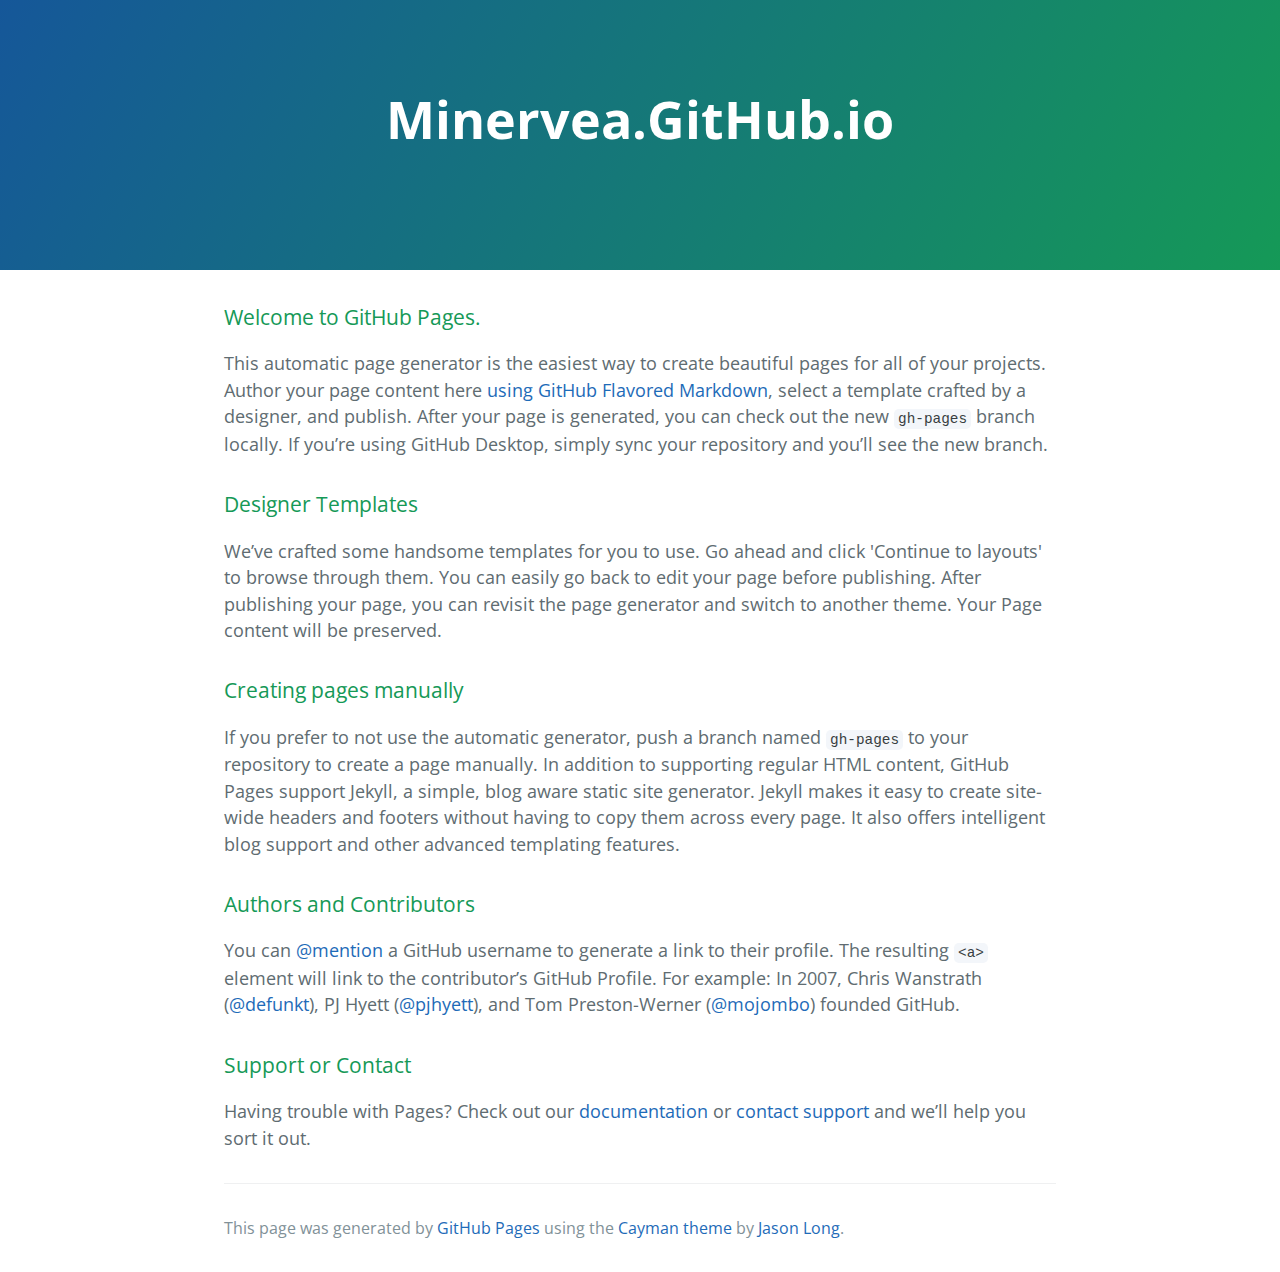
==== index.html @ 9136809b "Replace master branch with page content via GitHub" ====
<!DOCTYPE html>
<html lang="en-us">
  <head>
    <meta charset="UTF-8">
    <title>Minervea.GitHub.io by Minervea</title>
    <meta name="viewport" content="width=device-width, initial-scale=1">
    <link rel="stylesheet" type="text/css" href="stylesheets/normalize.css" media="screen">
    <link href='https://fonts.googleapis.com/css?family=Open+Sans:400,700' rel='stylesheet' type='text/css'>
    <link rel="stylesheet" type="text/css" href="stylesheets/stylesheet.css" media="screen">
    <link rel="stylesheet" type="text/css" href="stylesheets/github-light.css" media="screen">
  </head>
  <body>
    <section class="page-header">
      <h1 class="project-name">Minervea.GitHub.io</h1>
      <h2 class="project-tagline"></h2>
    </section>

    <section class="main-content">
      <h3>
<a id="welcome-to-github-pages" class="anchor" href="#welcome-to-github-pages" aria-hidden="true"><span aria-hidden="true" class="octicon octicon-link"></span></a>Welcome to GitHub Pages.</h3>

<p>This automatic page generator is the easiest way to create beautiful pages for all of your projects. Author your page content here <a href="https://guides.github.com/features/mastering-markdown/">using GitHub Flavored Markdown</a>, select a template crafted by a designer, and publish. After your page is generated, you can check out the new <code>gh-pages</code> branch locally. If you’re using GitHub Desktop, simply sync your repository and you’ll see the new branch.</p>

<h3>
<a id="designer-templates" class="anchor" href="#designer-templates" aria-hidden="true"><span aria-hidden="true" class="octicon octicon-link"></span></a>Designer Templates</h3>

<p>We’ve crafted some handsome templates for you to use. Go ahead and click 'Continue to layouts' to browse through them. You can easily go back to edit your page before publishing. After publishing your page, you can revisit the page generator and switch to another theme. Your Page content will be preserved.</p>

<h3>
<a id="creating-pages-manually" class="anchor" href="#creating-pages-manually" aria-hidden="true"><span aria-hidden="true" class="octicon octicon-link"></span></a>Creating pages manually</h3>

<p>If you prefer to not use the automatic generator, push a branch named <code>gh-pages</code> to your repository to create a page manually. In addition to supporting regular HTML content, GitHub Pages support Jekyll, a simple, blog aware static site generator. Jekyll makes it easy to create site-wide headers and footers without having to copy them across every page. It also offers intelligent blog support and other advanced templating features.</p>

<h3>
<a id="authors-and-contributors" class="anchor" href="#authors-and-contributors" aria-hidden="true"><span aria-hidden="true" class="octicon octicon-link"></span></a>Authors and Contributors</h3>

<p>You can <a href="https://help.github.com/articles/basic-writing-and-formatting-syntax/#mentioning-users-and-teams" class="user-mention">@mention</a> a GitHub username to generate a link to their profile. The resulting <code>&lt;a&gt;</code> element will link to the contributor’s GitHub Profile. For example: In 2007, Chris Wanstrath (<a href="https://github.com/defunkt" class="user-mention">@defunkt</a>), PJ Hyett (<a href="https://github.com/pjhyett" class="user-mention">@pjhyett</a>), and Tom Preston-Werner (<a href="https://github.com/mojombo" class="user-mention">@mojombo</a>) founded GitHub.</p>

<h3>
<a id="support-or-contact" class="anchor" href="#support-or-contact" aria-hidden="true"><span aria-hidden="true" class="octicon octicon-link"></span></a>Support or Contact</h3>

<p>Having trouble with Pages? Check out our <a href="https://help.github.com/pages">documentation</a> or <a href="https://github.com/contact">contact support</a> and we’ll help you sort it out.</p>

      <footer class="site-footer">

        <span class="site-footer-credits">This page was generated by <a href="https://pages.github.com">GitHub Pages</a> using the <a href="https://github.com/jasonlong/cayman-theme">Cayman theme</a> by <a href="https://twitter.com/jasonlong">Jason Long</a>.</span>
      </footer>

    </section>

  
  </body>
</html>
---- stylesheets/stylesheet.css ----
* {
  box-sizing: border-box; }

body {
  padding: 0;
  margin: 0;
  font-family: "Open Sans", "Helvetica Neue", Helvetica, Arial, sans-serif;
  font-size: 16px;
  line-height: 1.5;
  color: #606c71; }

a {
  color: #1e6bb8;
  text-decoration: none; }
  a:hover {
    text-decoration: underline; }

.btn {
  display: inline-block;
  margin-bottom: 1rem;
  color: rgba(255, 255, 255, 0.7);
  background-color: rgba(255, 255, 255, 0.08);
  border-color: rgba(255, 255, 255, 0.2);
  border-style: solid;
  border-width: 1px;
  border-radius: 0.3rem;
  transition: color 0.2s, background-color 0.2s, border-color 0.2s; }
  .btn + .btn {
    margin-left: 1rem; }

.btn:hover {
  color: rgba(255, 255, 255, 0.8);
  text-decoration: none;
  background-color: rgba(255, 255, 255, 0.2);
  border-color: rgba(255, 255, 255, 0.3); }

@media screen and (min-width: 64em) {
  .btn {
    padding: 0.75rem 1rem; } }

@media screen and (min-width: 42em) and (max-width: 64em) {
  .btn {
    padding: 0.6rem 0.9rem;
    font-size: 0.9rem; } }

@media screen and (max-width: 42em) {
  .btn {
    display: block;
    width: 100%;
    padding: 0.75rem;
    font-size: 0.9rem; }
    .btn + .btn {
      margin-top: 1rem;
      margin-left: 0; } }

.page-header {
  color: #fff;
  text-align: center;
  background-color: #159957;
  background-image: linear-gradient(120deg, #155799, #159957); }

@media screen and (min-width: 64em) {
  .page-header {
    padding: 5rem 6rem; } }

@media screen and (min-width: 42em) and (max-width: 64em) {
  .page-header {
    padding: 3rem 4rem; } }

@media screen and (max-width: 42em) {
  .page-header {
    padding: 2rem 1rem; } }

.project-name {
  margin-top: 0;
  margin-bottom: 0.1rem; }

@media screen and (min-width: 64em) {
  .project-name {
    font-size: 3.25rem; } }

@media screen and (min-width: 42em) and (max-width: 64em) {
  .project-name {
    font-size: 2.25rem; } }

@media screen and (max-width: 42em) {
  .project-name {
    font-size: 1.75rem; } }

.project-tagline {
  margin-bottom: 2rem;
  font-weight: normal;
  opacity: 0.7; }

@media screen and (min-width: 64em) {
  .project-tagline {
    font-size: 1.25rem; } }

@media screen and (min-width: 42em) and (max-width: 64em) {
  .project-tagline {
    font-size: 1.15rem; } }

@media screen and (max-width: 42em) {
  .project-tagline {
    font-size: 1rem; } }

.main-content :first-child {
  margin-top: 0; }
.main-content img {
  max-width: 100%; }
.main-content h1, .main-content h2, .main-content h3, .main-content h4, .main-content h5, .main-content h6 {
  margin-top: 2rem;
  margin-bottom: 1rem;
  font-weight: normal;
  color: #159957; }
.main-content p {
  margin-bottom: 1em; }
.main-content code {
  padding: 2px 4px;
  font-family: Consolas, "Liberation Mono", Menlo, Courier, monospace;
  font-size: 0.9rem;
  color: #383e41;
  background-color: #f3f6fa;
  border-radius: 0.3rem; }
.main-content pre {
  padding: 0.8rem;
  margin-top: 0;
  margin-bottom: 1rem;
  font: 1rem Consolas, "Liberation Mono", Menlo, Courier, monospace;
  color: #567482;
  word-wrap: normal;
  background-color: #f3f6fa;
  border: solid 1px #dce6f0;
  border-radius: 0.3rem; }
  .main-content pre > code {
    padding: 0;
    margin: 0;
    font-size: 0.9rem;
    color: #567482;
    word-break: normal;
    white-space: pre;
    background: transparent;
    border: 0; }
.main-content .highlight {
  margin-bottom: 1rem; }
  .main-content .highlight pre {
    margin-bottom: 0;
    word-break: normal; }
.main-content .highlight pre, .main-content pre {
  padding: 0.8rem;
  overflow: auto;
  font-size: 0.9rem;
  line-height: 1.45;
  border-radius: 0.3rem; }
.main-content pre code, .main-content pre tt {
  display: inline;
  max-width: initial;
  padding: 0;
  margin: 0;
  overflow: initial;
  line-height: inherit;
  word-wrap: normal;
  background-color: transparent;
  border: 0; }
  .main-content pre code:before, .main-content pre code:after, .main-content pre tt:before, .main-content pre tt:after {
    content: normal; }
.main-content ul, .main-content ol {
  margin-top: 0; }
.main-content blockquote {
  padding: 0 1rem;
  margin-left: 0;
  color: #819198;
  border-left: 0.3rem solid #dce6f0; }
  .main-content blockquote > :first-child {
    margin-top: 0; }
  .main-content blockquote > :last-child {
    margin-bottom: 0; }
.main-content table {
  display: block;
  width: 100%;
  overflow: auto;
  word-break: normal;
  word-break: keep-all; }
  .main-content table th {
    font-weight: bold; }
  .main-content table th, .main-content table td {
    padding: 0.5rem 1rem;
    border: 1px solid #e9ebec; }
.main-content dl {
  padding: 0; }
  .main-content dl dt {
    padding: 0;
    margin-top: 1rem;
    font-size: 1rem;
    font-weight: bold; }
  .main-content dl dd {
    padding: 0;
    margin-bottom: 1rem; }
.main-content hr {
  height: 2px;
  padding: 0;
  margin: 1rem 0;
  background-color: #eff0f1;
  border: 0; }

@media screen and (min-width: 64em) {
  .main-content {
    max-width: 64rem;
    padding: 2rem 6rem;
    margin: 0 auto;
    font-size: 1.1rem; } }

@media screen and (min-width: 42em) and (max-width: 64em) {
  .main-content {
    padding: 2rem 4rem;
    font-size: 1.1rem; } }

@media screen and (max-width: 42em) {
  .main-content {
    padding: 2rem 1rem;
    font-size: 1rem; } }

.site-footer {
  padding-top: 2rem;
  margin-top: 2rem;
  border-top: solid 1px #eff0f1; }

.site-footer-owner {
  display: block;
  font-weight: bold; }

.site-footer-credits {
  color: #819198; }

@media screen and (min-width: 64em) {
  .site-footer {
    font-size: 1rem; } }

@media screen and (min-width: 42em) and (max-width: 64em) {
  .site-footer {
    font-size: 1rem; } }

@media screen and (max-width: 42em) {
  .site-footer {
    font-size: 0.9rem; } }
---- stylesheets/github-light.css ----
/*
The MIT License (MIT)

Copyright (c) 2015 GitHub, Inc.

Permission is hereby granted, free of charge, to any person obtaining a copy
of this software and associated documentation files (the "Software"), to deal
in the Software without restriction, including without limitation the rights
to use, copy, modify, merge, publish, distribute, sublicense, and/or sell
copies of the Software, and to permit persons to whom the Software is
furnished to do so, subject to the following conditions:

The above copyright notice and this permission notice shall be included in all
copies or substantial portions of the Software.

THE SOFTWARE IS PROVIDED "AS IS", WITHOUT WARRANTY OF ANY KIND, EXPRESS OR
IMPLIED, INCLUDING BUT NOT LIMITED TO THE WARRANTIES OF MERCHANTABILITY,
FITNESS FOR A PARTICULAR PURPOSE AND NONINFRINGEMENT. IN NO EVENT SHALL THE
AUTHORS OR COPYRIGHT HOLDERS BE LIABLE FOR ANY CLAIM, DAMAGES OR OTHER
LIABILITY, WHETHER IN AN ACTION OF CONTRACT, TORT OR OTHERWISE, ARISING FROM,
OUT OF OR IN CONNECTION WITH THE SOFTWARE OR THE USE OR OTHER DEALINGS IN THE
SOFTWARE.

*/

.pl-c /* comment */ {
  color: #969896;
}

.pl-c1      /* constant, markup.raw, meta.diff.header, meta.module-reference, meta.property-name, support, support.constant, support.variable, variable.other.constant */,
.pl-s .pl-v /* string variable */ {
  color: #0086b3;
}

.pl-e  /* entity */,
.pl-en /* entity.name */ {
  color: #795da3;
}

.pl-s .pl-s1 /* string source */,
.pl-smi      /* storage.modifier.import, storage.modifier.package, storage.type.java, variable.other, variable.parameter.function */ {
  color: #333;
}

.pl-ent /* entity.name.tag */ {
  color: #63a35c;
}

.pl-k /* keyword, storage, storage.type */ {
  color: #a71d5d;
}

.pl-pds              /* punctuation.definition.string, string.regexp.character-class */,
.pl-s                /* string */,
.pl-s .pl-pse .pl-s1 /* string punctuation.section.embedded source */,
.pl-sr               /* string.regexp */,
.pl-sr .pl-cce       /* string.regexp constant.character.escape */,
.pl-sr .pl-sra       /* string.regexp string.regexp.arbitrary-repitition */,
.pl-sr .pl-sre       /* string.regexp source.ruby.embedded */ {
  color: #183691;
}

.pl-v /* variable */ {
  color: #ed6a43;
}

.pl-id /* invalid.deprecated */ {
  color: #b52a1d;
}

.pl-ii /* invalid.illegal */ {
  background-color: #b52a1d;
  color: #f8f8f8;
}

.pl-sr .pl-cce /* string.regexp constant.character.escape */ {
  color: #63a35c;
  font-weight: bold;
}

.pl-ml /* markup.list */ {
  color: #693a17;
}

.pl-mh        /* markup.heading */,
.pl-mh .pl-en /* markup.heading entity.name */,
.pl-ms        /* meta.separator */ {
  color: #1d3e81;
  font-weight: bold;
}

.pl-mq /* markup.quote */ {
  color: #008080;
}

.pl-mi /* markup.italic */ {
  color: #333;
  font-style: italic;
}

.pl-mb /* markup.bold */ {
  color: #333;
  font-weight: bold;
}

.pl-md /* markup.deleted, meta.diff.header.from-file */ {
  background-color: #ffecec;
  color: #bd2c00;
}

.pl-mi1 /* markup.inserted, meta.diff.header.to-file */ {
  background-color: #eaffea;
  color: #55a532;
}

.pl-mdr /* meta.diff.range */ {
  color: #795da3;
  font-weight: bold;
}

.pl-mo /* meta.output */ {
  color: #1d3e81;
}
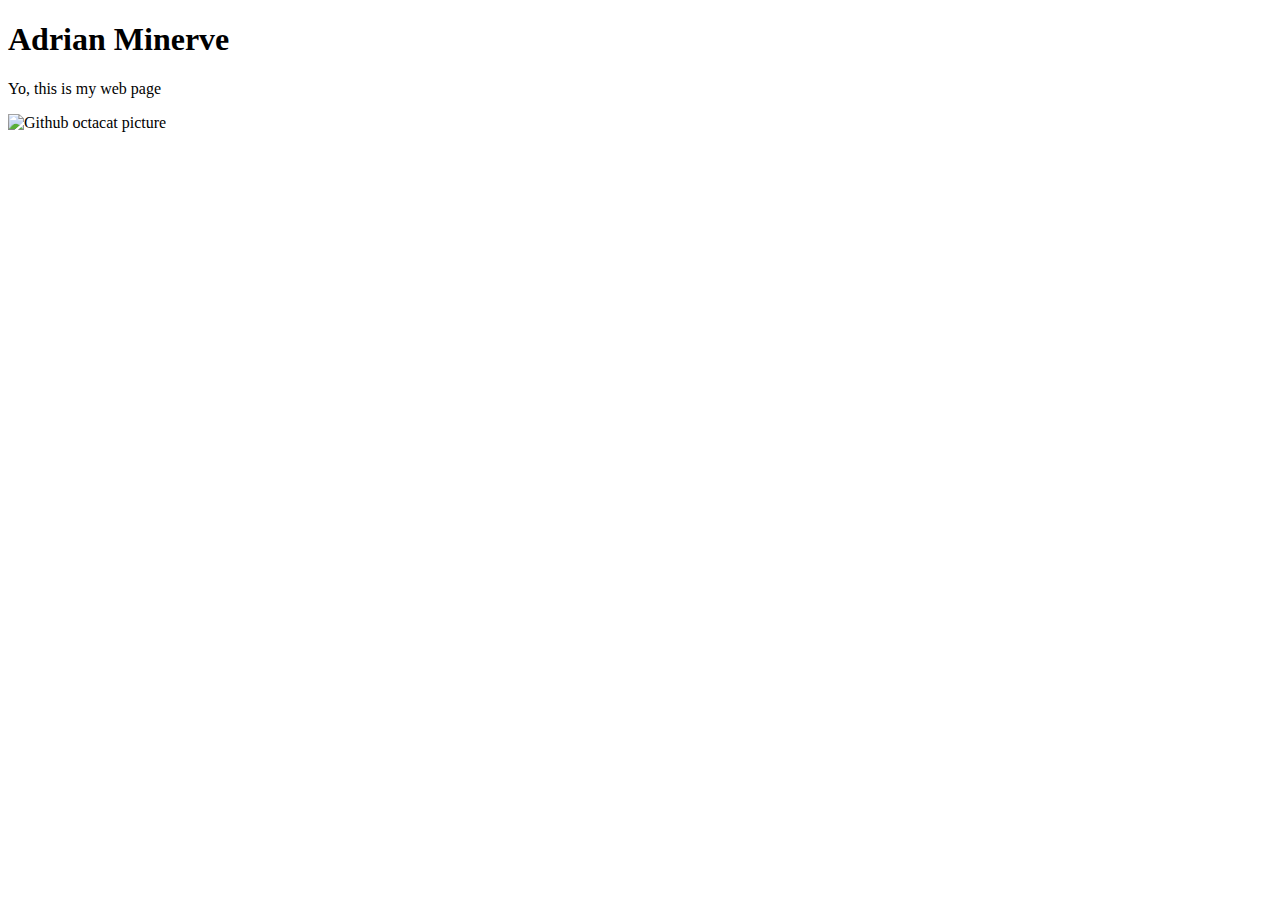
==== commit 1b74a155: "Create index.html" ====
--- a/index.html
+++ b/index.html
@@ -1,53 +1,18 @@
+
 <!DOCTYPE html>
-<html lang="en-us">
+<html lang="en">
   <head>
-    <meta charset="UTF-8">
-    <title>Minervea.GitHub.io by Minervea</title>
-    <meta name="viewport" content="width=device-width, initial-scale=1">
-    <link rel="stylesheet" type="text/css" href="stylesheets/normalize.css" media="screen">
-    <link href='https://fonts.googleapis.com/css?family=Open+Sans:400,700' rel='stylesheet' type='text/css'>
-    <link rel="stylesheet" type="text/css" href="stylesheets/stylesheet.css" media="screen">
-    <link rel="stylesheet" type="text/css" href="stylesheets/github-light.css" media="screen">
+    <meta charset="UTF-8"/>
+    <title>Gitub Setup Assignment</title>
+
   </head>
+
   <body>
-    <section class="page-header">
-      <h1 class="project-name">Minervea.GitHub.io</h1>
-      <h2 class="project-tagline"></h2>
-    </section>
+      <h1>Adrian Minerve</h1>
 
-    <section class="main-content">
-      <h3>
-<a id="welcome-to-github-pages" class="anchor" href="#welcome-to-github-pages" aria-hidden="true"><span aria-hidden="true" class="octicon octicon-link"></span></a>Welcome to GitHub Pages.</h3>
+      <p>Yo, this is my web page</p>
 
-<p>This automatic page generator is the easiest way to create beautiful pages for all of your projects. Author your page content here <a href="https://guides.github.com/features/mastering-markdown/">using GitHub Flavored Markdown</a>, select a template crafted by a designer, and publish. After your page is generated, you can check out the new <code>gh-pages</code> branch locally. If you’re using GitHub Desktop, simply sync your repository and you’ll see the new branch.</p>
+      <img src="octocat.png" alt=" Github octacat picture">
 
-<h3>
-<a id="designer-templates" class="anchor" href="#designer-templates" aria-hidden="true"><span aria-hidden="true" class="octicon octicon-link"></span></a>Designer Templates</h3>
-
-<p>We’ve crafted some handsome templates for you to use. Go ahead and click 'Continue to layouts' to browse through them. You can easily go back to edit your page before publishing. After publishing your page, you can revisit the page generator and switch to another theme. Your Page content will be preserved.</p>
-
-<h3>
-<a id="creating-pages-manually" class="anchor" href="#creating-pages-manually" aria-hidden="true"><span aria-hidden="true" class="octicon octicon-link"></span></a>Creating pages manually</h3>
-
-<p>If you prefer to not use the automatic generator, push a branch named <code>gh-pages</code> to your repository to create a page manually. In addition to supporting regular HTML content, GitHub Pages support Jekyll, a simple, blog aware static site generator. Jekyll makes it easy to create site-wide headers and footers without having to copy them across every page. It also offers intelligent blog support and other advanced templating features.</p>
-
-<h3>
-<a id="authors-and-contributors" class="anchor" href="#authors-and-contributors" aria-hidden="true"><span aria-hidden="true" class="octicon octicon-link"></span></a>Authors and Contributors</h3>
-
-<p>You can <a href="https://help.github.com/articles/basic-writing-and-formatting-syntax/#mentioning-users-and-teams" class="user-mention">@mention</a> a GitHub username to generate a link to their profile. The resulting <code>&lt;a&gt;</code> element will link to the contributor’s GitHub Profile. For example: In 2007, Chris Wanstrath (<a href="https://github.com/defunkt" class="user-mention">@defunkt</a>), PJ Hyett (<a href="https://github.com/pjhyett" class="user-mention">@pjhyett</a>), and Tom Preston-Werner (<a href="https://github.com/mojombo" class="user-mention">@mojombo</a>) founded GitHub.</p>
-
-<h3>
-<a id="support-or-contact" class="anchor" href="#support-or-contact" aria-hidden="true"><span aria-hidden="true" class="octicon octicon-link"></span></a>Support or Contact</h3>
-
-<p>Having trouble with Pages? Check out our <a href="https://help.github.com/pages">documentation</a> or <a href="https://github.com/contact">contact support</a> and we’ll help you sort it out.</p>
-
-      <footer class="site-footer">
-
-        <span class="site-footer-credits">This page was generated by <a href="https://pages.github.com">GitHub Pages</a> using the <a href="https://github.com/jasonlong/cayman-theme">Cayman theme</a> by <a href="https://twitter.com/jasonlong">Jason Long</a>.</span>
-      </footer>
-
-    </section>
-
-  
-  </body>
+    </body>
 </html>
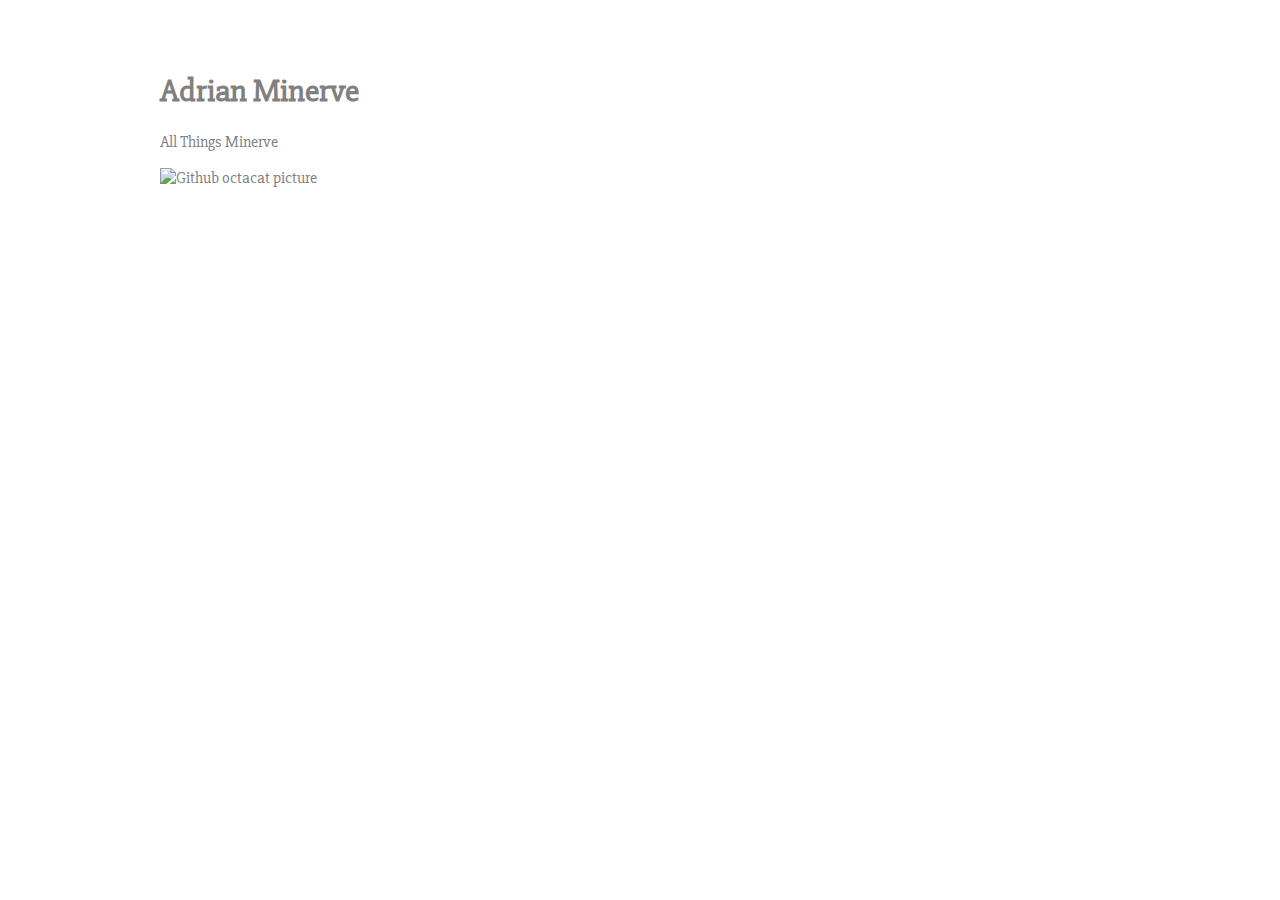
==== commit 8376714c: "Update index.html" ====
--- a/index.html
+++ b/index.html
@@ -4,13 +4,13 @@
   <head>
     <meta charset="UTF-8"/>
     <title>Gitub Setup Assignment</title>
-
+ <link href="homepage.css" type="text/css" rel="stylesheet" media="screen" />
   </head>
 
   <body>
       <h1>Adrian Minerve</h1>
 
-      <p>Yo, this is my web page</p>
+      <p>All Things Minerve</p>
 
       <img src="octocat.png" alt=" Github octacat picture">
 
--- a/homepage.css
+++ b/homepage.css
@@ -0,0 +1,13 @@
+@import url(https://fonts.googleapis.com/css?family=Slabo+27px);
+@import url(https://fonts.googleapis.com/css?family=Montserrat);
+body {
+    font-family: 'Slabo 27px', Montserrat, serif;
+    font-size: 12pt;
+    max-width: 960px;
+    overflow: auto;
+    position: relative;
+    margin: auto;
+    color: #808080;
+    background-image: url(resume-background.png): repeat-y;
+    padding: 50px;
+}
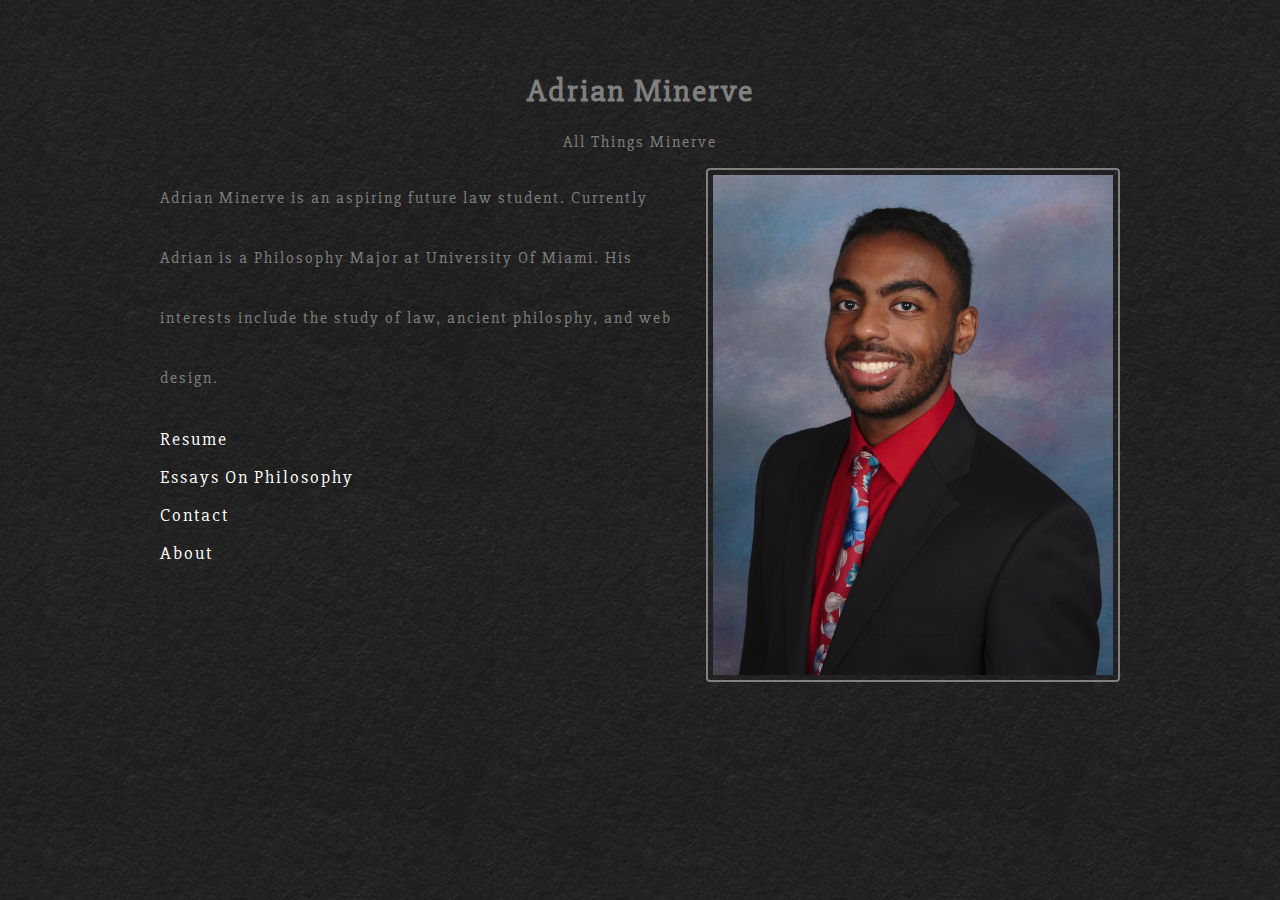
==== commit b1a00fdd: "3 out of 4 pages" ====
--- a/index.html
+++ b/index.html
@@ -1,18 +1,37 @@
-
 <!DOCTYPE html>
 <html lang="en">
-  <head>
-    <meta charset="UTF-8"/>
+
+<head>
+    <meta charset="UTF-8" />
     <title>Gitub Setup Assignment</title>
- <link href="homepage.css" type="text/css" rel="stylesheet" media="screen" />
-  </head>
+    <link href="homepage.css" type="text/css" rel="stylesheet" media="screen" />
+    <meta name="viewport" content="width=device-width;
+  initial-scale=1;" />
+    <link href="homepage%20mobile.css" rel="stylesheet" media="screen" />
+</head>
 
-  <body>
-      <h1>Adrian Minerve</h1>
 
-      <p>All Things Minerve</p>
+<body>
+    <h1>Adrian Minerve</h1>
 
-      <img src="octocat.png" alt=" Github octacat picture">
+    <p>All Things Minerve</p>
 
-    </body>
-</html>
+    <img src="Business-Portrait-3-compressed.jpg" alt="Adrian Minerve">
+
+    <p class="description"> Adrian Minerve is an aspiring future law student. Currently Adrian is a Philosophy Major at University Of Miami. His interests include the study of law, ancient philosphy, and web design. </p>
+    <nav>
+
+        <ul>
+            <li><a href="resume.html">Resume</a></li>
+            <li><a href="essays-on-philosophy.html">Essays On Philosophy</a></li>
+            <li><a href="contact.asp">Contact</a></li>
+            <li><a href="about.asp">About</a></li>
+        </ul>
+
+    </nav>
+
+
+
+</body>
+
+</html>--- a/homepage.css
+++ b/homepage.css
@@ -5,9 +5,83 @@
     font-size: 12pt;
     max-width: 960px;
     overflow: auto;
-    position: relative;
     margin: auto;
     color: #808080;
-    background-image: url(resume-background.png): repeat-y;
+    background-image: url(05-blackpaper.png);
     padding: 50px;
 }
+
+h1 {
+    text-align: center;
+    letter-spacing: 2px;
+}
+
+h1+p {
+    text-align: center;
+    letter-spacing: 2px;
+}
+
+h3 {
+    text-align: center
+}
+
+img {
+    max-height: 500px;
+    border: 2px solid #808080;
+    border-radius: 4px;
+    padding: 5px;
+    right: 20px;
+    float: right;
+}
+
+p.description {
+    text-align: left;
+    max-width: 60%;
+    line-height: 60px;
+    letter-spacing: 2px;
+}
+
+Section p {
+    line-height: 2em;
+    text-indent: 50px;
+}
+
+section.essay {
+    display: none;
+    color: black;
+    background-color: white;
+    font-family: serif, Times New Roman;
+}
+
+ul {
+    list-style-type: none;
+    padding: 0;
+    text-align: left;
+    width: 57%;
+    display: block;
+}
+
+ul+a {
+    display: inline-block;
+    width: 60px;
+}
+
+li a {
+    display: block;
+    color: #808080;
+    padding-bottom: 8px;
+    padding top: 8px;
+    text-decoration: none;
+    text-align: left;
+    font-size: 18px;
+    letter-spacing: 2px;
+    line-height: 30px;
+    background-color: background-color: #555;
+    color: white;
+}
+
+li a:hover {
+    background-color: #555;
+    color: white;
+    width: inherit;
+}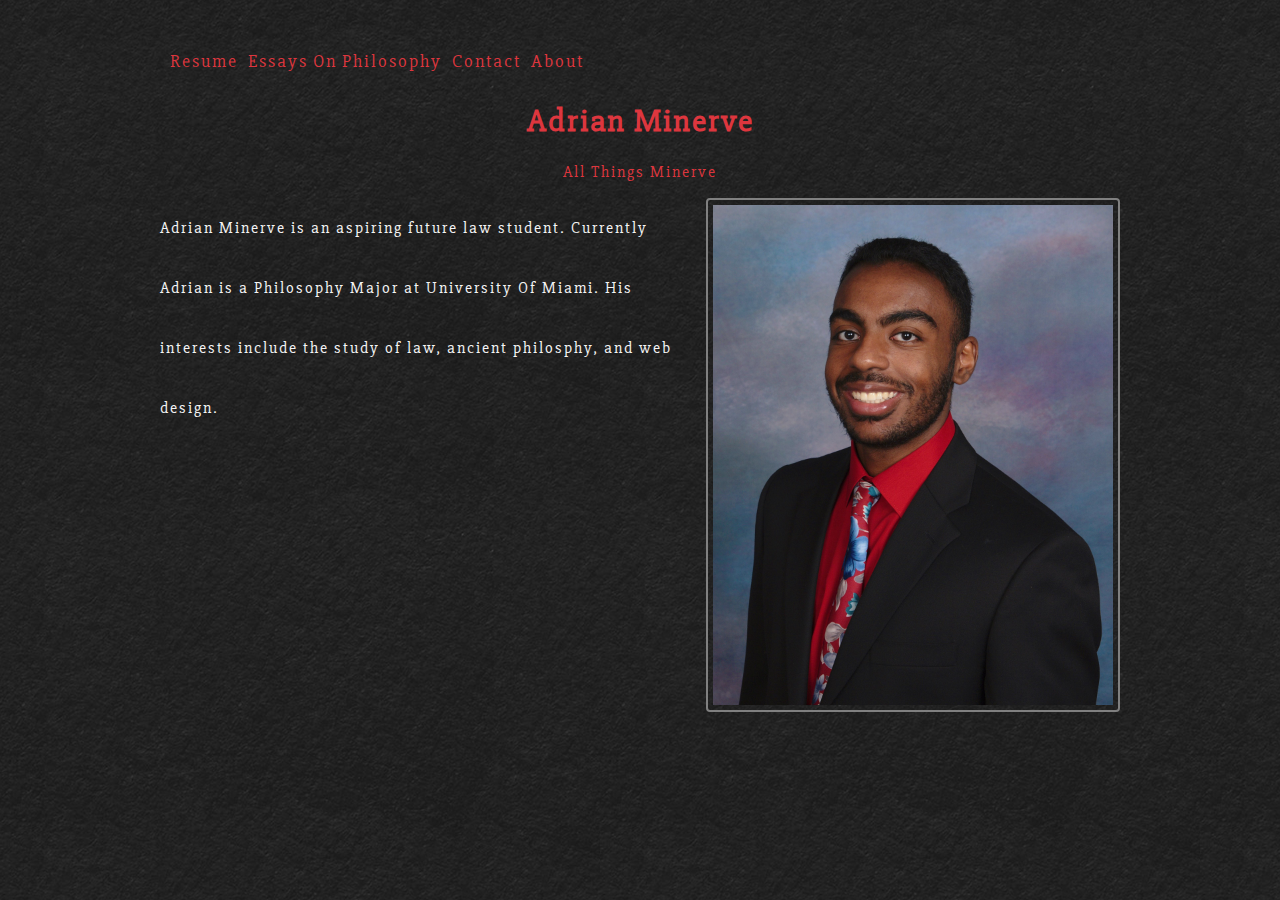
==== commit 6a57ae61: "Further Improvements" ====
--- a/index.html
+++ b/index.html
@@ -9,7 +9,12 @@
   initial-scale=1;" />
     <link href="homepage%20mobile.css" rel="stylesheet" media="screen" />
 </head>
-
+<ul>
+    <li><a href="resume.html">Resume</a></li>
+    <li><a href="essays-on-philosophy.html">Essays On Philosophy</a></li>
+    <li><a href="Contact.html">Contact</a></li>
+    <li><a href="about.asp">About</a></li>
+</ul>
 
 <body>
     <h1>Adrian Minerve</h1>
@@ -21,12 +26,7 @@
     <p class="description"> Adrian Minerve is an aspiring future law student. Currently Adrian is a Philosophy Major at University Of Miami. His interests include the study of law, ancient philosphy, and web design. </p>
     <nav>
 
-        <ul>
-            <li><a href="resume.html">Resume</a></li>
-            <li><a href="essays-on-philosophy.html">Essays On Philosophy</a></li>
-            <li><a href="contact.asp">Contact</a></li>
-            <li><a href="about.asp">About</a></li>
-        </ul>
+
 
     </nav>
 
--- a/homepage.css
+++ b/homepage.css
@@ -6,7 +6,7 @@
     max-width: 960px;
     overflow: auto;
     margin: auto;
-    color: #808080;
+    color: whitesmoke;
     background-image: url(05-blackpaper.png);
     padding: 50px;
 }
@@ -14,13 +14,18 @@
 h1 {
     text-align: center;
     letter-spacing: 2px;
+    color: #dd363e;
 }
 
 h1+p {
     text-align: center;
     letter-spacing: 2px;
+    color: #dd363e;
 }
 
+h2 {
+    color: #dd363e;
+}
 h3 {
     text-align: center
 }
@@ -54,34 +59,53 @@
 }
 
 ul {
-    list-style-type: none;
-    padding: 0;
-    text-align: left;
-    width: 57%;
-    display: block;
+   
 }
 
 ul+a {
-    display: inline-block;
-    width: 60px;
+   
 }
 
+ul {
+    list-style-type: none;
+    margin: 0;
+    padding: 0;
+    overflow: hidden;
+}
+
+ li {
+    float: left;
+}
 li a {
     display: block;
-    color: #808080;
+    text-align: center;
+    padding-left: 10px;
+    text-decoration: none;
     padding-bottom: 8px;
     padding top: 8px;
     text-decoration: none;
-    text-align: left;
     font-size: 18px;
     letter-spacing: 2px;
-    line-height: 30px;
-    background-color: background-color: #555;
-    color: white;
+    color: #dd363e;
 }
 
 li a:hover {
     background-color: #555;
     color: white;
     width: inherit;
+}
+
+address.contact {
+        
+        text-align: center;
+        align-content: center;
+        
+    }
+address.contact a {
+ color: #dd363e;
+    text-decoration: none;
+    
+}
+address.contact a:hover {
+    color: white;
 }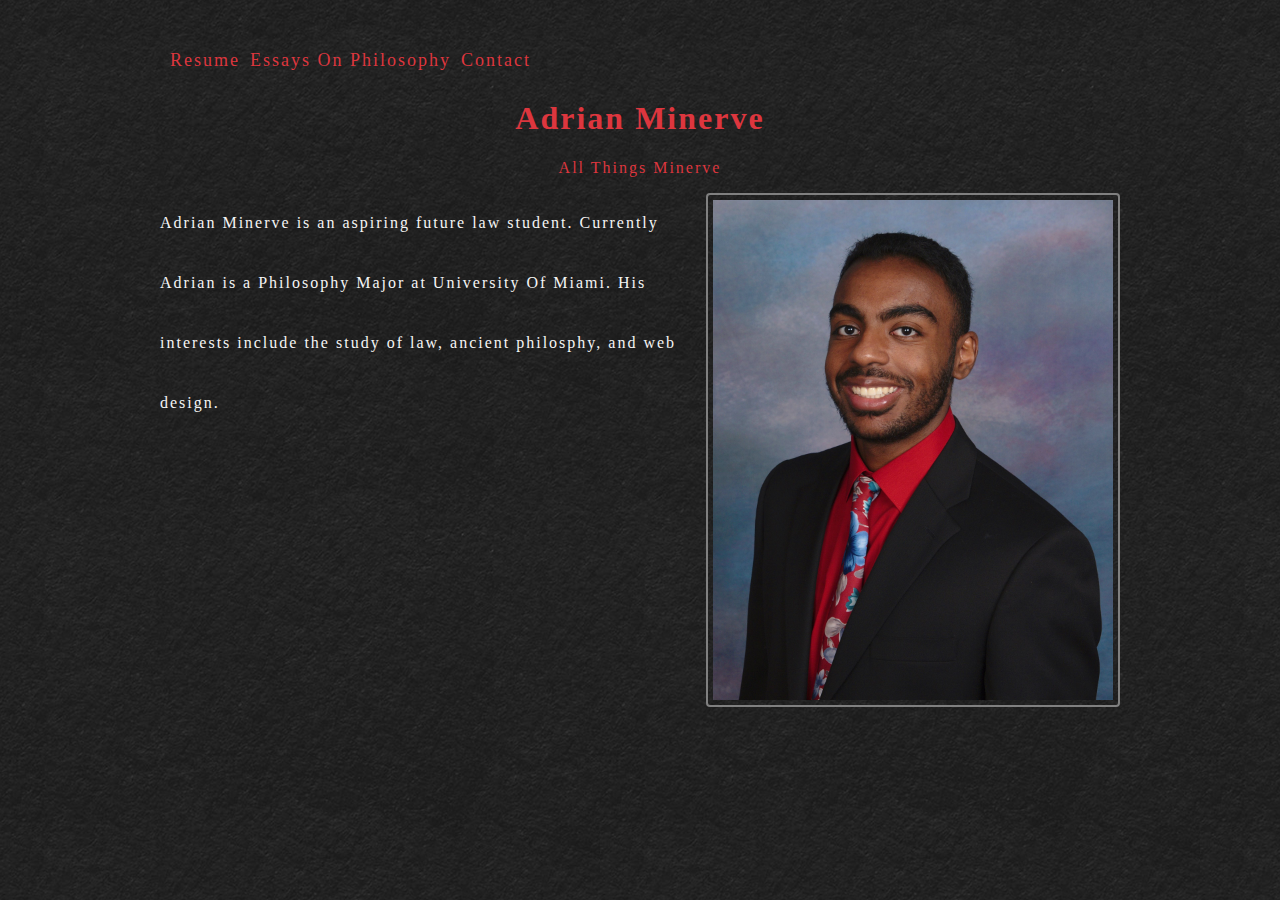
==== commit 9144f027: "Final Project" ====
--- a/index.html
+++ b/index.html
@@ -3,35 +3,51 @@
 
 <head>
     <meta charset="UTF-8" />
-    <title>Gitub Setup Assignment</title>
-    <link href="homepage.css" type="text/css" rel="stylesheet" media="screen" />
+    <title>All About Minerve</title>
+    <link href="/css/homepage.css" type="text/css" rel="stylesheet" media="screen" />
     <meta name="viewport" content="width=device-width;
   initial-scale=1;" />
-    <link href="homepage%20mobile.css" rel="stylesheet" media="screen" />
+    <link href="/css/homepage%20mobile.css" rel="stylesheet" media="screen" />
 </head>
-<ul>
-    <li><a href="resume.html">Resume</a></li>
-    <li><a href="essays-on-philosophy.html">Essays On Philosophy</a></li>
-    <li><a href="Contact.html">Contact</a></li>
-    <li><a href="about.asp">About</a></li>
-</ul>
+<nav>
+    <ul>
+        <li><a href="resume.html">Resume</a></li>
+        <li><a href="essays-on-philosophy.html">Essays On Philosophy</a></li>
+        <li><a href="Contact.html">Contact</a></li>
+
+    </ul>
+</nav>
 
 <body>
+
     <h1>Adrian Minerve</h1>
 
     <p>All Things Minerve</p>
+    <img class="mySlides" src="/images/Business-Portrait-3-compressed.jpg" alt="Adrian Minerve Portrait 1">
+    <img class="mySlides" src="/images/Business-Portrait-1-compressor.jpg" alt="Adrian Minerve Portrait 2">
+    <img class="mySlides" src="/images/Business-Portrait-2-compressor.jpg" alt="Adrian Minerve Portrait 3">
+    <p class="description"> Adrian Minerve is an aspiring future law student. Currently Adrian is a Philosophy Major at University Of Miami. His interests include the study of law, ancient philosphy, and web design. </p>
+    <script>
+        var myIndex = 0;
+        carousel();
 
-    <img src="Business-Portrait-3-compressed.jpg" alt="Adrian Minerve">
-
-    <p class="description"> Adrian Minerve is an aspiring future law student. Currently Adrian is a Philosophy Major at University Of Miami. His interests include the study of law, ancient philosphy, and web design. </p>
-    <nav>
-
-
-
-    </nav>
-
+        function carousel() {
+            var i;
+            var x = document.getElementsByClassName("mySlides");
+            for (i = 0; i < x.length; i++) {
+                x[i].style.display = "none";
+            }
+            myIndex++;
+            if (myIndex > x.length) {
+                myIndex = 1
+            }
+            x[myIndex - 1].style.display = "block";
+            setTimeout(carousel, 2000); // Change image every 2 seconds
+        }
+    </script>
 
 
 </body>
 
+
 </html>--- a/css/homepage.css
+++ b/css/homepage.css
@@ -0,0 +1,133 @@
+@import url(https://fonts.googleapis.com/css?family=Slabo+27px|(https://fonts.googleapis.com/css?family=Montserrat));
+body {
+    font-family: 'Slabo 27px', Montserrat, serif;
+    font-size: 12pt;
+    max-width: 960px;
+    overflow: auto;
+    margin: auto;
+    color: whitesmoke;
+    background-image: url(/images/05-blackpaper.png);
+    padding: 50px;
+}
+
+h1 {
+    text-align: center;
+    letter-spacing: 2px;
+    color: #dd363e;
+}
+
+h1+p {
+    text-align: center;
+    letter-spacing: 2px;
+    color: #dd363e;
+}
+
+h2 {
+    color: #dd363e;
+}
+
+h3 {
+    text-align: center
+}
+
+img {
+    max-height: 500px;
+    border: 2px solid #808080;
+    border-radius: 4px;
+    padding: 5px;
+    right: 20px;
+    float: right;
+}
+
+img.mySlides {
+    max-height: 500px;
+    border: 2px solid #808080;
+    border-radius: 4px;
+    float: right;
+}
+
+div.w-3-content {}
+
+p.description {
+    text-align: left;
+    max-width: 60%;
+    line-height: 60px;
+    letter-spacing: 2px;
+}
+
+Section p {
+    line-height: 2em;
+    text-indent: 50px;
+}
+
+section.essay {
+    display: none;
+}
+
+ul {}
+
+ul+a {}
+
+ul {
+    list-style-type: none;
+    margin: 0;
+    padding: 0;
+    overflow: hidden;
+}
+
+li {
+    float: left;
+}
+
+li a {
+    display: block;
+    text-align: center;
+    padding-left: 10px;
+    text-decoration: none;
+    padding-bottom: 8px;
+    padding top: 8px;
+    text-decoration: none;
+    font-size: 18px;
+    letter-spacing: 2px;
+    color: #dd363e;
+}
+
+li a:hover {
+    background-color: #555;
+    color: white;
+    width: inherit;
+}
+
+address.contact {
+    text-align: center;
+    align-content: center;
+}
+
+address.contact a {
+    color: #dd363e;
+    text-decoration: none;
+}
+
+address.contact a:hover {
+    color: white;
+}
+
+button {
+    background-image: url(05-blackpaper.png);
+    display: block;
+    text-align: center;
+    padding-left: 10px;
+    text-decoration: none;
+    padding-bottom: 8px;
+    padding top: 8px;
+    text-decoration: none;
+    font-size: 18px;
+    letter-spacing: 2px;
+    color: #dd363e;
+}
+
+button:hover {
+    background-color: #555;
+    color: white;
+    width: inherit;
+}